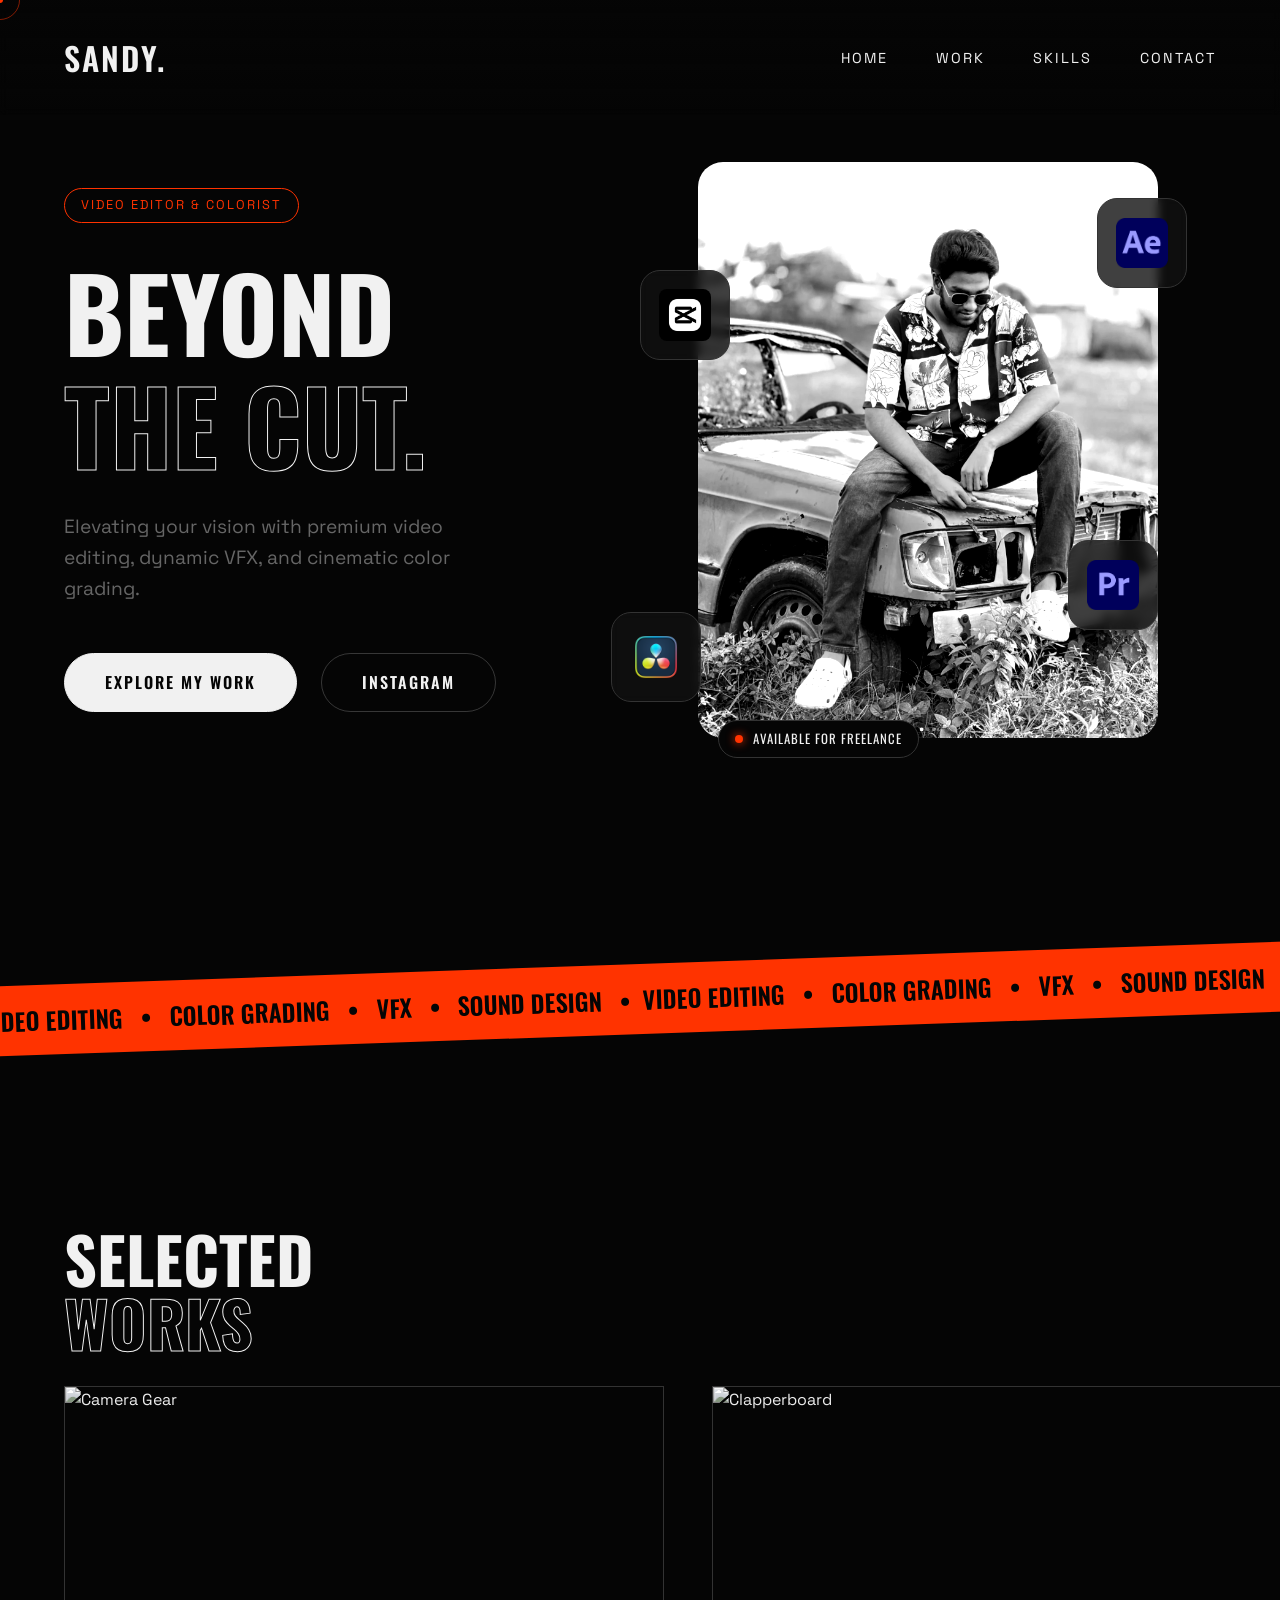
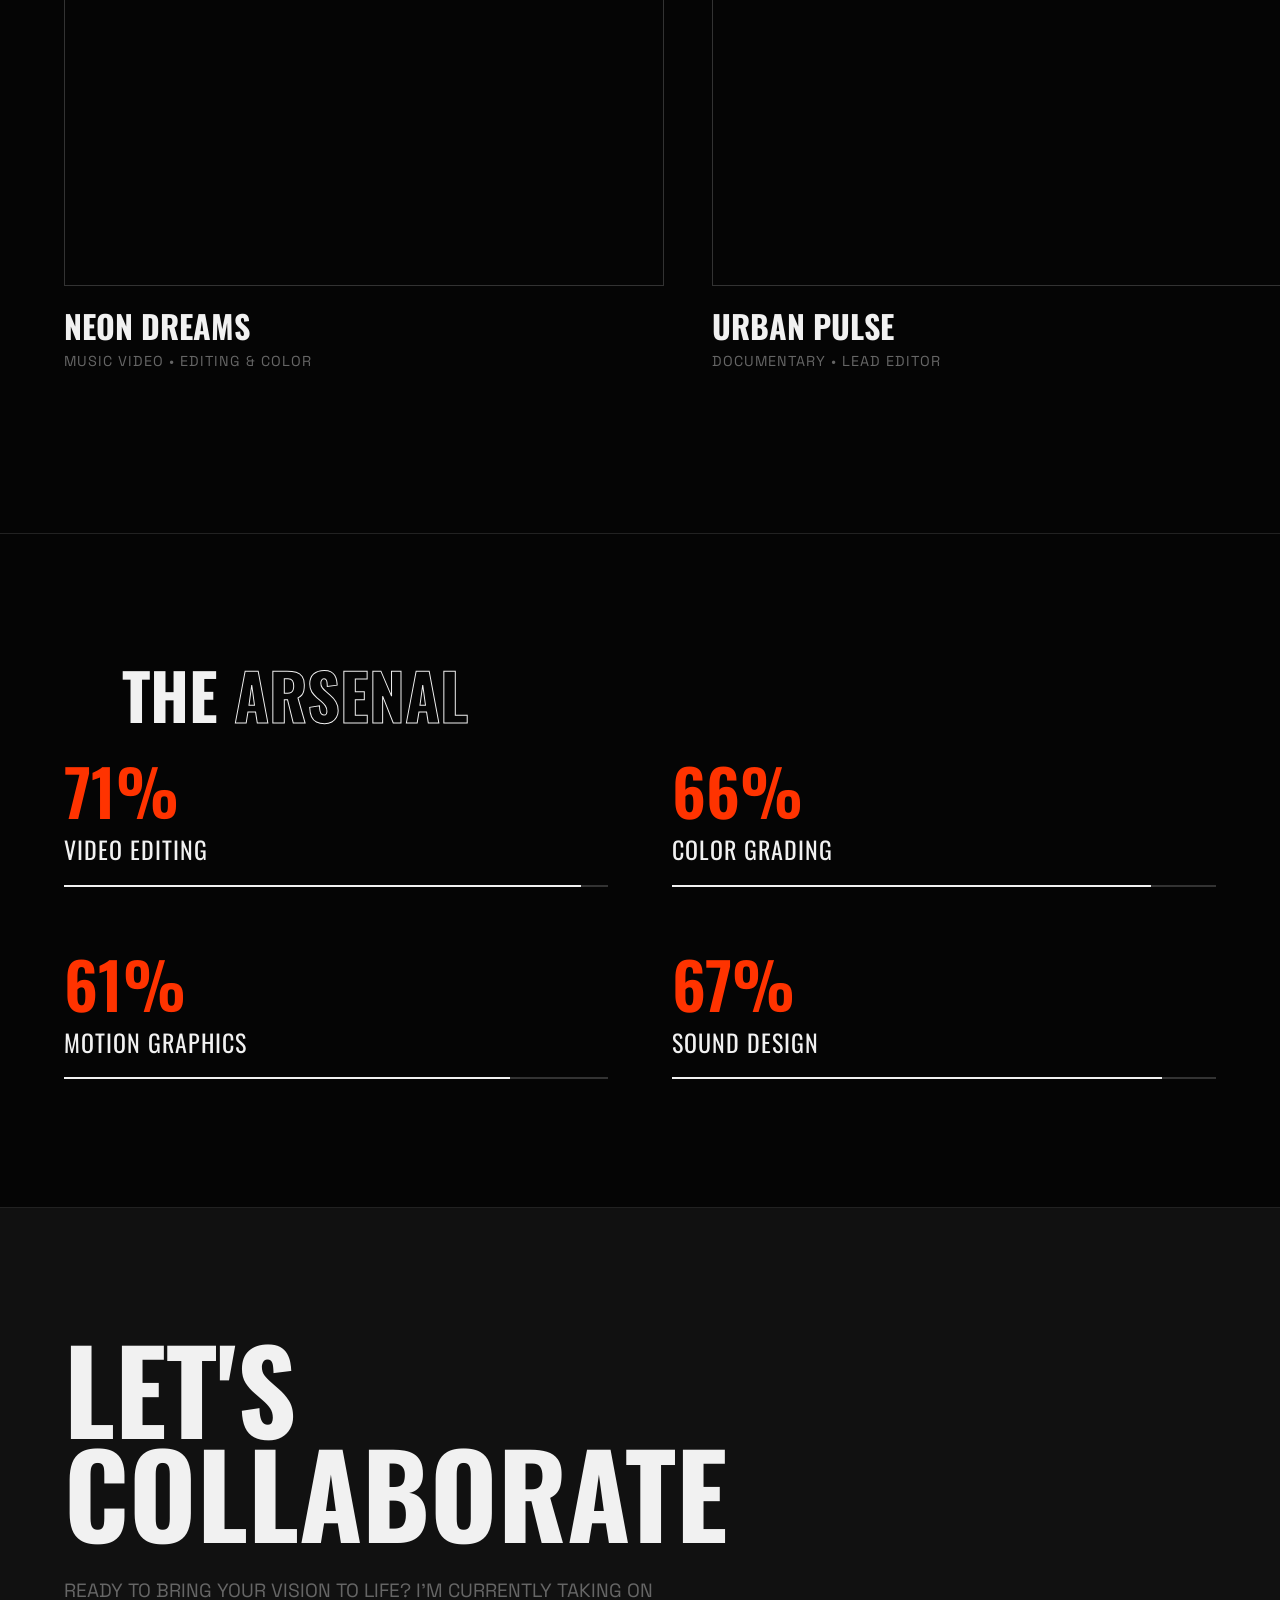
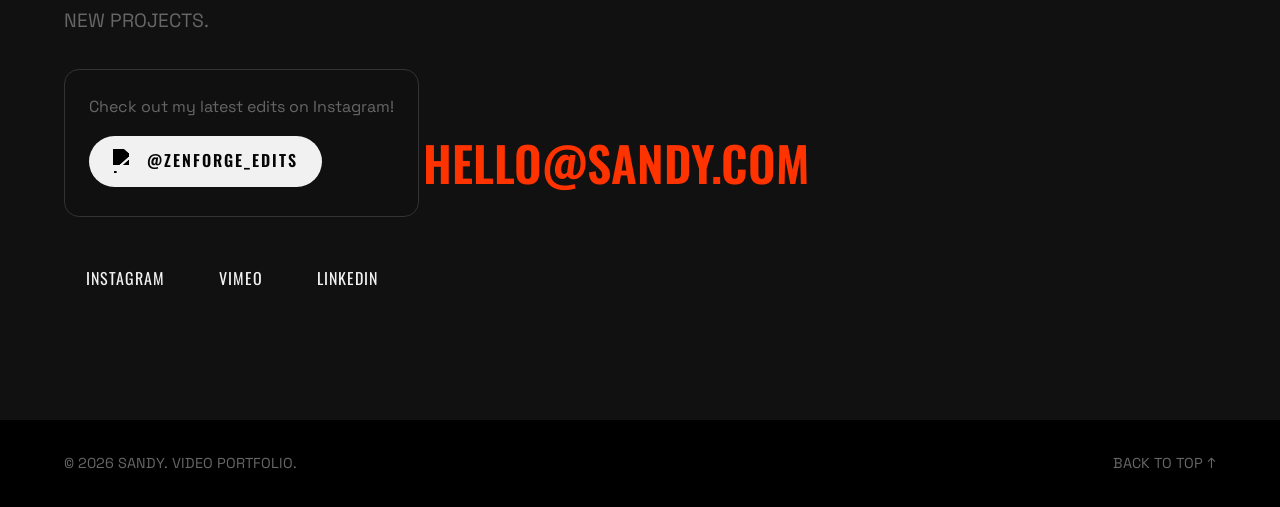
==== index.html @ 98352fca "Initial commit: Portfolio Website" ====
<!DOCTYPE html>
<html lang="en">
<head>
    <meta charset="UTF-8">
    <meta name="viewport" content="width=device-width, initial-scale=1.0">
    <title>Sandy | Video Editor</title>
    <meta name="description" content="Portfolio of Sandy, a professional video editor.">
    <link rel="preconnect" href="https://fonts.googleapis.com">
    <link rel="preconnect" href="https://fonts.gstatic.com" crossorigin>
    <link href="https://fonts.googleapis.com/css2?family=Space+Grotesk:wght@300;400;600;700&family=Oswald:wght@400;600&display=swap" rel="stylesheet">
    <link rel="stylesheet" href="styles.css">
</head>
<body>
    <div id="cursor" class="custom-cursor"></div>
    <div id="cursor-follower" class="custom-cursor-follower"></div>

    <nav class="navbar">
        <div class="logo">SANDY.</div>
        <ul class="nav-links">
            <li><a href="#hero">Home</a></li>
            <li><a href="#work">Work</a></li>
            <li><a href="#skills">Skills</a></li>
            <li><a href="#contact">Contact</a></li>
        </ul>
        <div class="menu-toggle">
            <span class="bar"></span>
            <span class="bar"></span>
            <span class="bar"></span>
        </div>
    </nav>

    <main>
        <!-- Hero Section: Split Layout -->
        <section id="hero" class="hero-section">
            <div class="hero-content">
                <div class="hero-badge">VIDEO EDITOR & COLORIST</div>
                <h1 class="hero-title">
                    <span class="line">BEYOND</span>
                    <span class="line outline">THE CUT.</span>
                </h1>
                <p class="hero-subtitle">
                    Elevating your vision with premium video editing, dynamic VFX, and cinematic color grading. 
                </p>
                <div class="hero-actions">
                    <a href="#work" class="cta-primary">EXPLORE MY WORK</a>
                    <a href="https://www.instagram.com/zenforge_edits/?hl=en" target="_blank" class="cta-secondary">INSTAGRAM</a>
                </div>
            </div>
            <div class="hero-visual">
                <div class="image-container">
                    <img src="assets/sandy_image.png" alt="Sandy - Video Editor" class="profile-img">
                    <div class="status-badge">
                        <span class="dot"></span>
                        AVAILABLE FOR FREELANCE
                    </div>
                </div>
                <div class="floating-tools">
                    <div class="tool-icon tool-ae"><img src="assets/Adobe_After_Effects_CC_icon.svg.png" alt="After Effects"></div>
                    <div class="tool-icon tool-pr"><img src="assets/premiere_pro.png" alt="Premiere Pro"></div>
                    <div class="tool-icon tool-dr"><img src="assets/DaVinci_Resolve_Studio.png" alt="DaVinci Resolve"></div>
                    <div class="tool-icon tool-cc"><img src="assets/capcut_logo.jpg" alt="Capcut"></div>
                </div>
            </div>
        </section>

        <!-- Marquee Divider -->
        <div class="marquee">
            <div class="marquee-content">
                <span>VIDEO EDITING &nbsp; • &nbsp; COLOR GRADING &nbsp; • &nbsp; VFX &nbsp; • &nbsp; SOUND DESIGN &nbsp; • &nbsp; </span>
                <span>VIDEO EDITING &nbsp; • &nbsp; COLOR GRADING &nbsp; • &nbsp; VFX &nbsp; • &nbsp; SOUND DESIGN &nbsp; • &nbsp; </span>
                <span>VIDEO EDITING &nbsp; • &nbsp; COLOR GRADING &nbsp; • &nbsp; VFX &nbsp; • &nbsp; SOUND DESIGN &nbsp; • &nbsp; </span>
            </div>
            <div class="marquee-content" aria-hidden="true">
                <span>VIDEO EDITING &nbsp; • &nbsp; COLOR GRADING &nbsp; • &nbsp; VFX &nbsp; • &nbsp; SOUND DESIGN &nbsp; • &nbsp; </span>
                <span>VIDEO EDITING &nbsp; • &nbsp; COLOR GRADING &nbsp; • &nbsp; VFX &nbsp; • &nbsp; SOUND DESIGN &nbsp; • &nbsp; </span>
                <span>VIDEO EDITING &nbsp; • &nbsp; COLOR GRADING &nbsp; • &nbsp; VFX &nbsp; • &nbsp; SOUND DESIGN &nbsp; • &nbsp; </span>
            </div>
        </div>

        <!-- Work Section: Horizontal Scroll Layout -->
        <section id="work" class="work-section">
            <h2 class="section-title">SELECTED <br> <span class="outline">WORKS</span></h2>
            <div class="projects-container">
                <div class="projects-wrapper">
                    <div class="project-card">
                        <div class="project-img-wrapper">
                            <div class="project-overlay"></div>
                            <img src="https://images.unsplash.com/photo-1571210862729-78a52d3779a2?ixlib=rb-4.0.3&auto=format&fit=crop&w=800&q=80" alt="Camera Gear">
                            <div class="play-btn">▶</div>
                        </div>
                        <div class="project-info">
                            <h3>Neon Dreams</h3>
                            <p>Music Video • Editing & Color</p>
                        </div>
                    </div>
                    <div class="project-card">
                        <div class="project-img-wrapper">
                            <div class="project-overlay"></div>
                            <img src="https://images.unsplash.com/photo-1536440136628-849c177e76a1?ixlib=rb-4.0.3&auto=format&fit=crop&w=800&q=80" alt="Clapperboard">
                            <div class="play-btn">▶</div>
                        </div>
                        <div class="project-info">
                            <h3>Urban Pulse</h3>
                            <p>Documentary • Lead Editor</p>
                        </div>
                    </div>
                    <div class="project-card">
                        <div class="project-img-wrapper">
                            <div class="project-overlay"></div>
                            <img src="sandy_files/567518211_18017812184782950_3594509091531476825_n.webp" alt="Editing Setup">
                            <div class="play-btn">▶</div>
                        </div>
                        <div class="project-info">
                            <h3>Speed & Sound</h3>
                            <p>Commercial • VFX & Editing</p>
                        </div>
                    </div>
                    <div class="project-card">
                        <div class="project-img-wrapper">
                            <div class="project-overlay"></div>
                            <img src="https://images.unsplash.com/photo-1492691527719-9d1e07e534b4?ixlib=rb-4.0.3&auto=format&fit=crop&w=800&q=80" alt="Lenses">
                            <div class="play-btn">▶</div>
                        </div>
                        <div class="project-info">
                            <h3>The Void</h3>
                            <p>Short Film • Editing & Sound</p>
                        </div>
                    </div>
                </div>
            </div>
        </section>

        <!-- Skills Section -->
        <section id="skills" class="skills-section">
            <h2 class="section-title">THE <span class="outline">ARSENAL</span></h2>
            <div class="skills-grid">
                <div class="skill-item">
                    <div class="skill-percentage" data-target="95">0%</div>
                    <div class="skill-name">VIDEO EDITING</div>
                    <div class="skill-bar"><div class="skill-fill"></div></div>
                </div>
                <div class="skill-item">
                    <div class="skill-percentage" data-target="88">0%</div>
                    <div class="skill-name">COLOR GRADING</div>
                    <div class="skill-bar"><div class="skill-fill"></div></div>
                </div>
                <div class="skill-item">
                    <div class="skill-percentage" data-target="82">0%</div>
                    <div class="skill-name">MOTION GRAPHICS</div>
                    <div class="skill-bar"><div class="skill-fill"></div></div>
                </div>
                <div class="skill-item">
                    <div class="skill-percentage" data-target="90">0%</div>
                    <div class="skill-name">SOUND DESIGN</div>
                    <div class="skill-bar"><div class="skill-fill"></div></div>
                </div>
            </div>
        </section>

        <!-- Contact Section -->
        <section id="contact" class="contact-section">
            <div class="contact-content">
                <h2 class="huge-text">LET'S <br> COLLABORATE</h2>
                <p>READY TO BRING YOUR VISION TO LIFE? I'M CURRENTLY TAKING ON NEW PROJECTS.</p>
                
                <div class="instagram-highlight">
                    <p>Check out my latest edits on Instagram!</p>
                    <a href="https://www.instagram.com/zenforge_edits/?hl=en" target="_blank" class="insta-button">
                        <img src="https://upload.wikimedia.org/wikipedia/commons/a/a5/Instagram_icon.png" alt="Instagram Logo" class="insta-logo">
                        @ZENFORGE_EDITS
                    </a>
                </div>

                <a href="mailto:hello@sandy.com" class="email-link">HELLO@SANDY.COM</a>
                <div class="social-links">
                    <a href="https://www.instagram.com/zenforge_edits/?hl=en" target="_blank" class="social-link">INSTAGRAM</a>
                    <a href="#" class="social-link">VIMEO</a>
                    <a href="#" class="social-link">LINKEDIN</a>
                </div>
            </div>
        </section>
    </main>

    <footer>
        <div class="footer-content">
            <p>&copy; 2026 SANDY. VIDEO PORTFOLIO.</p>
            <p class="back-to-top">BACK TO TOP &uarr;</p>
        </div>
    </footer>

    <script src="script.js"></script>
</body>
</html>
---- styles.css ----
:root {
    --bg-color: #050505;
    --text-color: #f1f1f1;
    --accent-color: #ff3300;
    --muted-color: #666666;
    --surface-color: #111111;
    
    --font-heading: 'Oswald', sans-serif;
    --font-body: 'Space Grotesk', sans-serif;
    
    --transition: all 0.3s cubic-bezier(0.25, 1, 0.5, 1);
}

* {
    margin: 0;
    padding: 0;
    box-sizing: border-box;
    cursor: none;
}

html {
    scroll-behavior: smooth;
}

body {
    background-color: var(--bg-color);
    color: var(--text-color);
    font-family: var(--font-body);
    overflow-x: hidden;
    line-height: 1.6;
}

/* Custom Cursor */
.custom-cursor {
    position: fixed;
    top: 0;
    left: 0;
    width: 6px;
    height: 6px;
    background-color: var(--accent-color);
    border-radius: 50%;
    pointer-events: none;
    z-index: 9999;
    transform: translate(-50%, -50%);
    transition: width 0.2s, height 0.2s, background-color 0.2s;
}

.custom-cursor.hover {
    width: 40px;
    height: 40px;
    background-color: transparent;
    border: 1px solid var(--accent-color);
}

.custom-cursor-follower {
    position: fixed;
    top: 0;
    left: 0;
    width: 40px;
    height: 40px;
    border: 1px solid rgba(255, 51, 0, 0.5);
    border-radius: 50%;
    pointer-events: none;
    z-index: 9998;
    transform: translate(-50%, -50%);
    transition: left 0.1s ease-out, top 0.1s ease-out;
}

/* Typography */
h1, h2, h3 {
    font-family: var(--font-heading);
    text-transform: uppercase;
    line-height: 1;
}

.outline {
    color: transparent;
    -webkit-text-stroke: 1px var(--text-color);
}

.section-title {
    font-size: 5vw;
    margin-bottom: 2rem;
    padding: 0 5%;
}

/* Navbar */
.navbar {
    position: fixed;
    top: 0;
    width: 100%;
    padding: 2rem 5%;
    display: flex;
    justify-content: space-between;
    align-items: center;
    z-index: 1000;
    background: linear-gradient(to bottom, rgba(5,5,5,0.9), transparent);
    backdrop-filter: blur(5px);
}

.logo {
    font-family: var(--font-heading);
    font-size: 2rem;
    font-weight: 600;
    letter-spacing: 2px;
}

.nav-links {
    display: flex;
    list-style: none;
    gap: 3rem;
}

.nav-links a {
    color: var(--text-color);
    text-decoration: none;
    font-size: 0.9rem;
    letter-spacing: 2px;
    position: relative;
    text-transform: uppercase;
}

.nav-links a::after {
    content: '';
    position: absolute;
    width: 0;
    height: 1px;
    bottom: -5px;
    left: 0;
    background-color: var(--accent-color);
    transition: var(--transition);
}

.nav-links a:hover::after {
    width: 100%;
}

.menu-toggle {
    display: none;
    flex-direction: column;
    gap: 5px;
    cursor: none;
}

.menu-toggle .bar {
    width: 30px;
    height: 2px;
    background-color: var(--text-color);
}

/* Hero Section */
.hero-section {
    min-height: 100vh;
    display: flex;
    align-items: center;
    padding: 0 5%;
    position: relative;
    overflow: hidden;
}

.hero-content {
    flex: 1;
    z-index: 2;
    display: flex;
    flex-direction: column;
    justify-content: center;
}

.hero-badge {
    display: inline-block;
    padding: 0.4rem 1rem;
    border: 1px solid var(--accent-color);
    color: var(--accent-color);
    font-size: 0.8rem;
    letter-spacing: 2px;
    border-radius: 20px;
    margin-bottom: 2rem;
    align-self: flex-start;
    animation: fadeUp 1s ease forwards;
}

.hero-title {
    font-size: 8vw;
    line-height: 1.1;
    display: flex;
    flex-direction: column;
    margin-bottom: 2rem;
}

.hero-title .line {
    opacity: 0;
    transform: translateY(40px);
    animation: slideUpFade 1s cubic-bezier(0.25, 1, 0.5, 1) forwards;
}

.hero-title .line:nth-child(2) {
    animation-delay: 0.2s;
}

.hero-subtitle {
    font-size: 1.2rem;
    color: var(--muted-color);
    max-width: 450px;
    margin-bottom: 3rem;
    opacity: 0;
    animation: fadeUp 1s ease 0.4s forwards;
}

.hero-actions {
    display: flex;
    gap: 1.5rem;
    opacity: 0;
    animation: fadeUp 1s ease 0.6s forwards;
}

.cta-primary, .cta-secondary {
    padding: 1rem 2.5rem;
    font-family: var(--font-heading);
    font-weight: 600;
    letter-spacing: 2px;
    text-decoration: none;
    border-radius: 30px;
    transition: var(--transition);
}

.cta-primary {
    background-color: var(--text-color);
    color: var(--bg-color);
    border: 1px solid var(--text-color);
}

.cta-primary:hover {
    background-color: transparent;
    color: var(--text-color);
}

.cta-secondary {
    background-color: transparent;
    color: var(--text-color);
    border: 1px solid rgba(255, 255, 255, 0.2);
}

.cta-secondary:hover {
    border-color: var(--text-color);
    background-color: rgba(255, 255, 255, 0.05);
}

@keyframes slideUpFade {
    to {
        opacity: 1;
        transform: translateY(0);
    }
}

@keyframes fadeUp {
    from {
        opacity: 0;
        transform: translateY(20px);
    }
    to {
        opacity: 1;
        transform: translateY(0);
    }
}

.hero-visual {
    flex: 1;
    position: relative;
    height: 80vh;
    display: flex;
    justify-content: center;
    align-items: center;
}

.image-container {
    position: relative;
    width: 80%;
    height: 80%;
    background-color: var(--surface-color);
    border-radius: 25px;
    overflow: visible;
}

.profile-img {
    width: 100%;
    height: 100%;
    object-fit: cover;
    filter: grayscale(100%) contrast(1.2);
    transition: filter 0.5s ease;
    border-radius: 25px;
}

.image-container:hover .profile-img {
    filter: grayscale(0%) contrast(1.1);
}

.status-badge {
    position: absolute;
    bottom: -20px;
    left: 20px;
    background-color: var(--bg-color);
    padding: 0.5rem 1rem;
    display: flex;
    align-items: center;
    gap: 10px;
    border: 1px solid #333;
    font-family: var(--font-heading);
    font-size: 0.8rem;
    letter-spacing: 1px;
    border-radius: 20px;
    z-index: 5;
}

.dot {
    width: 8px;
    height: 8px;
    background-color: var(--accent-color);
    border-radius: 50%;
    box-shadow: 0 0 10px var(--accent-color);
    animation: pulse 2s infinite;
}

@keyframes pulse {
    0% { transform: scale(0.95); box-shadow: 0 0 0 0 rgba(255, 51, 0, 0.7); }
    70% { transform: scale(1); box-shadow: 0 0 0 10px rgba(255, 51, 0, 0); }
    100% { transform: scale(0.95); box-shadow: 0 0 0 0 rgba(255, 51, 0, 0); }
}

.floating-tools {
    position: absolute;
    top: 0;
    left: 0;
    width: 100%;
    height: 100%;
    pointer-events: none;
    z-index: 4;
}

.tool-icon {
    position: absolute;
    width: 90px;
    height: 90px;
    background: rgba(17, 17, 17, 0.8);
    backdrop-filter: blur(5px);
    border: 1px solid #333;
    border-radius: 20px;
    display: flex;
    justify-content: center;
    align-items: center;
    padding: 18px;
    animation: float 6s ease-in-out infinite;
    pointer-events: auto;
    transition: transform 0.3s;
}

.tool-icon:hover {
    transform: scale(1.1) !important; /* Override inline styles temporarily */
    z-index: 10;
    border-color: var(--accent-color);
}

.tool-icon img {
    width: 100%;
    height: 100%;
    object-fit: contain;
    border-radius: 8px; /* Smooth corners for the images */
}

.tool-ae { top: 15%; right: 5%; animation-delay: 0s; }
.tool-pr { bottom: 25%; right: 10%; animation-delay: 1.5s; }
.tool-dr { bottom: 15%; left: -5%; animation-delay: 0.7s; }
.tool-cc { top: 25%; left: 0; animation-delay: 2.2s; }

@keyframes float {
    0% { margin-top: 0px; transform: rotate(0deg); }
    50% { margin-top: -20px; transform: rotate(5deg); }
    100% { margin-top: 0px; transform: rotate(0deg); }
}

/* Marquee Divider */
.marquee {
    background-color: var(--accent-color);
    color: var(--bg-color);
    padding: 1rem 0;
    overflow: hidden;
    white-space: nowrap;
    transform: rotate(-2deg);
    margin: 4rem -20px;
    width: calc(100% + 40px);
    font-family: var(--font-heading);
    font-size: 1.5rem;
    font-weight: 600;
    display: flex;
}

.marquee-content {
    display: flex;
    flex-shrink: 0;
    animation: marquee 20s linear infinite;
}

@keyframes marquee {
    0% { transform: translateX(0); }
    100% { transform: translateX(-100%); }
}

/* Work Section */
.work-section {
    padding: 8rem 0;
    overflow: hidden;
}

.projects-container {
    overflow-x: auto;
    scrollbar-width: none;
    -ms-overflow-style: none;
    padding: 0 5%;
    cursor: grab;
}

.projects-container:active {
    cursor: grabbing;
}

.projects-container::-webkit-scrollbar { 
    display: none;
}

.projects-wrapper {
    display: flex;
    gap: 3rem;
    width: max-content;
    padding-bottom: 2rem;
}

.project-card {
    width: 60vw;
    max-width: 600px;
    flex-shrink: 0;
}

.project-img-wrapper {
    width: 100%;
    height: 60vh;
    max-height: 500px;
    position: relative;
    overflow: hidden;
    border: 1px solid #333;
}

.project-img-wrapper img {
    width: 100%;
    height: 100%;
    object-fit: cover;
    transition: transform 0.8s cubic-bezier(0.25, 1, 0.5, 1);
    filter: grayscale(80%);
}

.project-overlay {
    position: absolute;
    top: 0;
    left: 0;
    width: 100%;
    height: 100%;
    background: linear-gradient(to top, rgba(5,5,5,0.8), transparent);
    z-index: 1;
}

.play-btn {
    position: absolute;
    top: 50%;
    left: 50%;
    transform: translate(-50%, -50%) scale(0.8);
    width: 80px;
    height: 80px;
    background-color: var(--accent-color);
    color: #fff;
    border-radius: 50%;
    display: flex;
    justify-content: center;
    align-items: center;
    font-size: 2rem;
    opacity: 0;
    z-index: 2;
    transition: var(--transition);
}

.project-card:hover .project-img-wrapper img {
    transform: scale(1.05);
    filter: grayscale(0%);
}

.project-card:hover .play-btn {
    opacity: 1;
    transform: translate(-50%, -50%) scale(1);
}

.project-info {
    margin-top: 1.5rem;
}

.project-info h3 {
    font-size: 2rem;
    margin-bottom: 0.5rem;
}

.project-info p {
    color: var(--muted-color);
    text-transform: uppercase;
    letter-spacing: 1px;
    font-size: 0.9rem;
}

/* Skills Section */
.skills-section {
    padding: 8rem 5%;
    border-top: 1px solid #222;
}

.skills-grid {
    display: grid;
    grid-template-columns: repeat(2, 1fr);
    gap: 4rem;
}

.skill-item {
    display: flex;
    flex-direction: column;
}

.skill-percentage {
    font-family: var(--font-heading);
    font-size: 4rem;
    font-weight: 600;
    line-height: 1;
    color: var(--accent-color);
    margin-bottom: 0.5rem;
}

.skill-name {
    font-family: var(--font-heading);
    font-size: 1.5rem;
    margin-bottom: 1rem;
    letter-spacing: 1px;
}

.skill-bar {
    width: 100%;
    height: 2px;
    background-color: #333;
    position: relative;
    overflow: hidden;
}

.skill-fill {
    position: absolute;
    top: 0;
    left: 0;
    height: 100%;
    background-color: var(--text-color);
    width: 0%;
    transition: width 1.5s cubic-bezier(0.25, 1, 0.5, 1);
}

/* Contact Section */
.contact-section {
    padding: 8rem 5%;
    min-height: 80vh;
    display: flex;
    align-items: center;
    background-color: var(--surface-color);
    border-top: 1px solid #222;
}

.huge-text {
    font-size: 9vw;
    line-height: 0.9;
    margin-bottom: 2rem;
}

.contact-content p {
    font-size: 1.2rem;
    color: var(--muted-color);
    max-width: 600px;
    margin-bottom: 2rem;
}

.instagram-highlight {
    margin-bottom: 3rem;
    padding: 1.5rem;
    border: 1px solid #333;
    border-radius: 15px;
    background: rgba(17, 17, 17, 0.5);
    display: inline-block;
}

.instagram-highlight p {
    margin-bottom: 1rem;
    font-size: 1rem;
}

.insta-button {
    display: inline-flex;
    align-items: center;
    gap: 10px;
    padding: 0.8rem 1.5rem;
    background-color: var(--text-color);
    color: var(--bg-color);
    text-decoration: none;
    font-family: var(--font-heading);
    font-weight: 600;
    letter-spacing: 2px;
    border-radius: 30px;
    transition: var(--transition);
}

.insta-logo {
    width: 24px;
    height: 24px;
    filter: brightness(0%); /* Make it black to match the button text */
    transition: filter 0.3s ease;
}

.insta-button:hover {
    background-color: var(--accent-color);
    color: #fff;
}

.insta-button:hover .insta-logo {
    filter: brightness(100%); /* Make it white on hover */
}

.email-link {
    font-family: var(--font-heading);
    font-size: 3rem;
    font-weight: 600;
    color: var(--accent-color);
    text-decoration: none;
    position: relative;
    display: inline-block;
    margin-bottom: 4rem;
}

.email-link::after {
    content: '';
    position: absolute;
    width: 100%;
    height: 4px;
    bottom: -5px;
    left: 0;
    background-color: var(--accent-color);
    transform: scaleX(0);
    transform-origin: right;
    transition: transform 0.4s ease;
}

.email-link:hover::after {
    transform: scaleX(1);
    transform-origin: left;
}

.social-links {
    display: flex;
    gap: 2rem;
}

.social-link {
    color: var(--text-color);
    text-decoration: none;
    font-family: var(--font-heading);
    letter-spacing: 1px;
    position: relative;
}

.social-link::before {
    content: '→';
    margin-right: 5px;
    color: var(--accent-color);
    opacity: 0;
    transition: var(--transition);
}

.social-link:hover::before {
    opacity: 1;
}

/* Footer */
footer {
    padding: 2rem 5%;
    background-color: #000;
}

.footer-content {
    display: flex;
    justify-content: space-between;
    align-items: center;
    color: var(--muted-color);
    font-size: 0.9rem;
}

.back-to-top {
    transition: var(--transition);
}

.back-to-top:hover {
    color: var(--text-color);
}

/* Responsive */
@media (max-width: 768px) {
    .nav-links {
        display: none;
    }
    .menu-toggle {
        display: flex;
    }
    .hero-section {
        flex-direction: column;
        padding-top: 100px;
        flex-wrap: nowrap;
    }
    .hero-visual {
        width: 100%;
        margin-top: 2rem;
        height: 50vh;
    }
    .hero-title { font-size: 15vw; }
    .project-card { width: 85vw; }
    .project-img-wrapper { height: 40vh; }
    .skills-grid { grid-template-columns: 1fr; }
    .huge-text { font-size: 13vw; }
    .email-link { font-size: 2rem; }
    .marquee { margin-top: 1rem; margin-bottom: 1rem; }
}
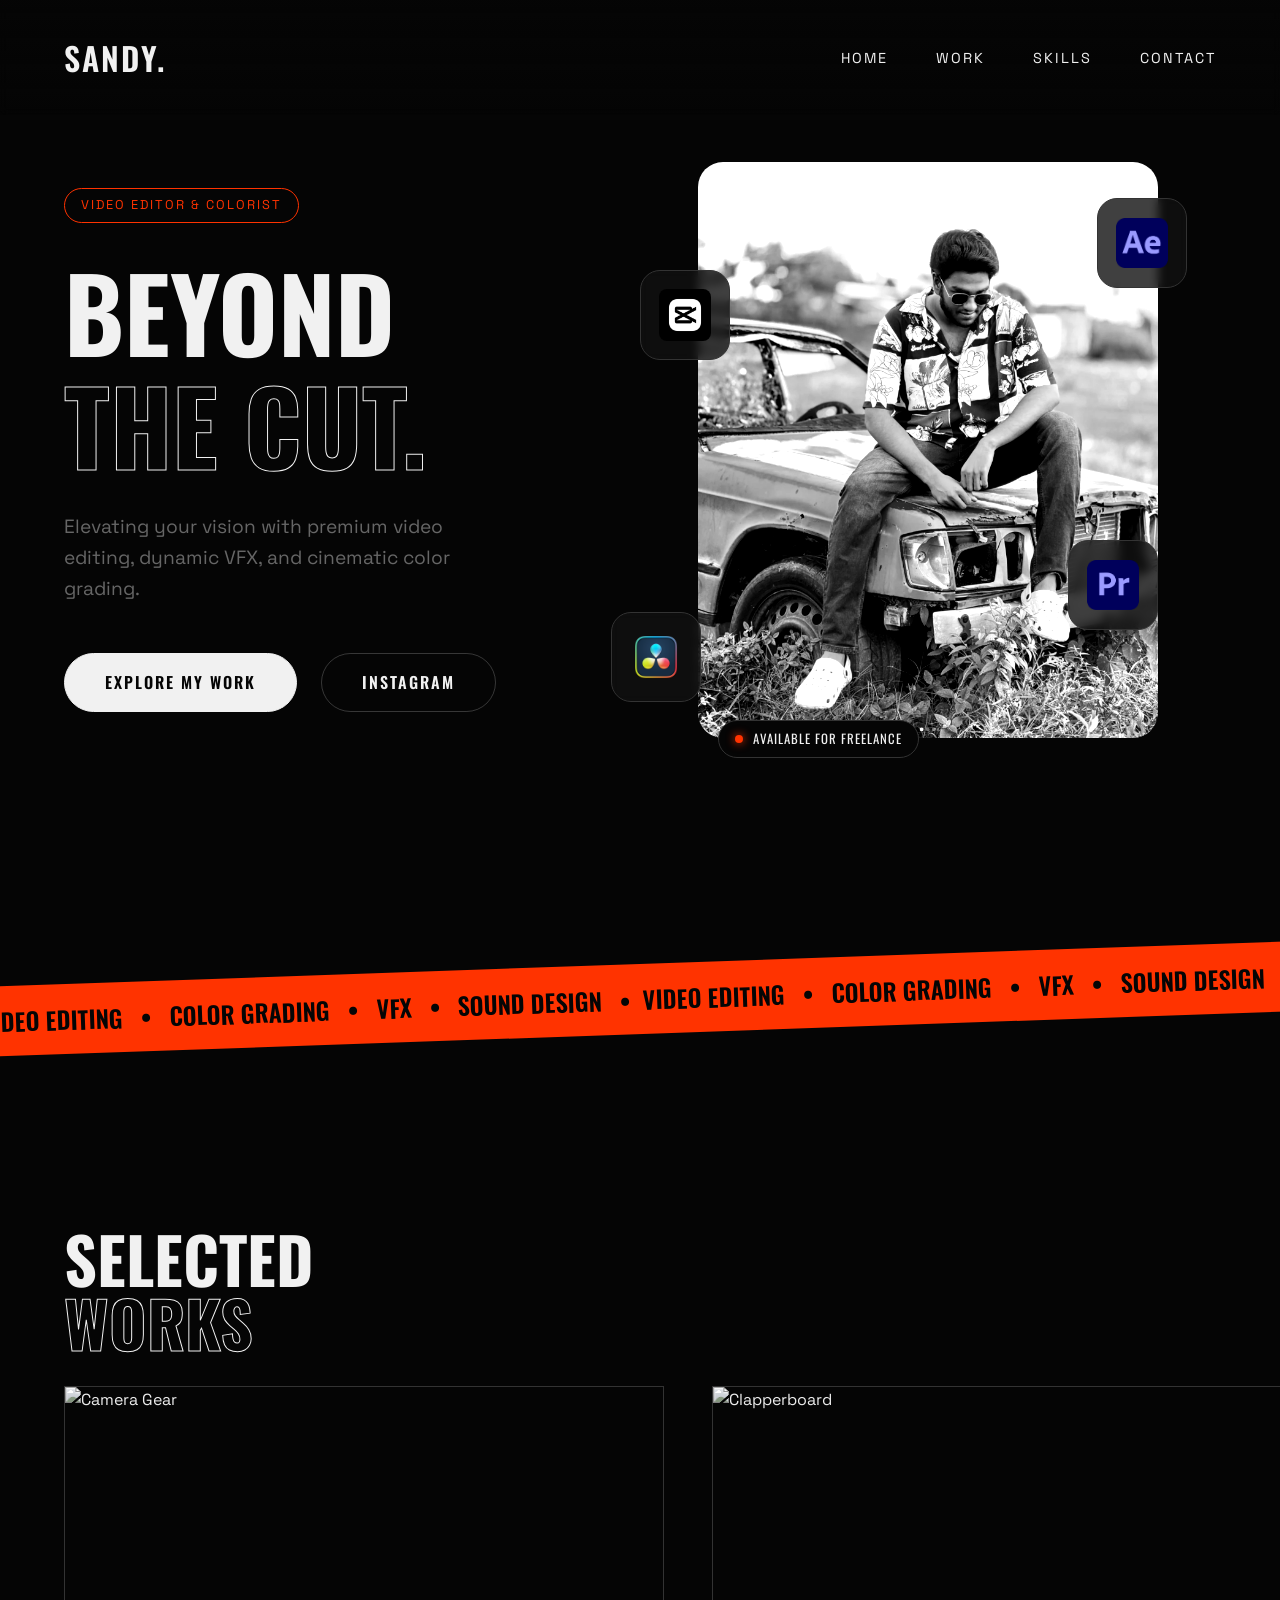
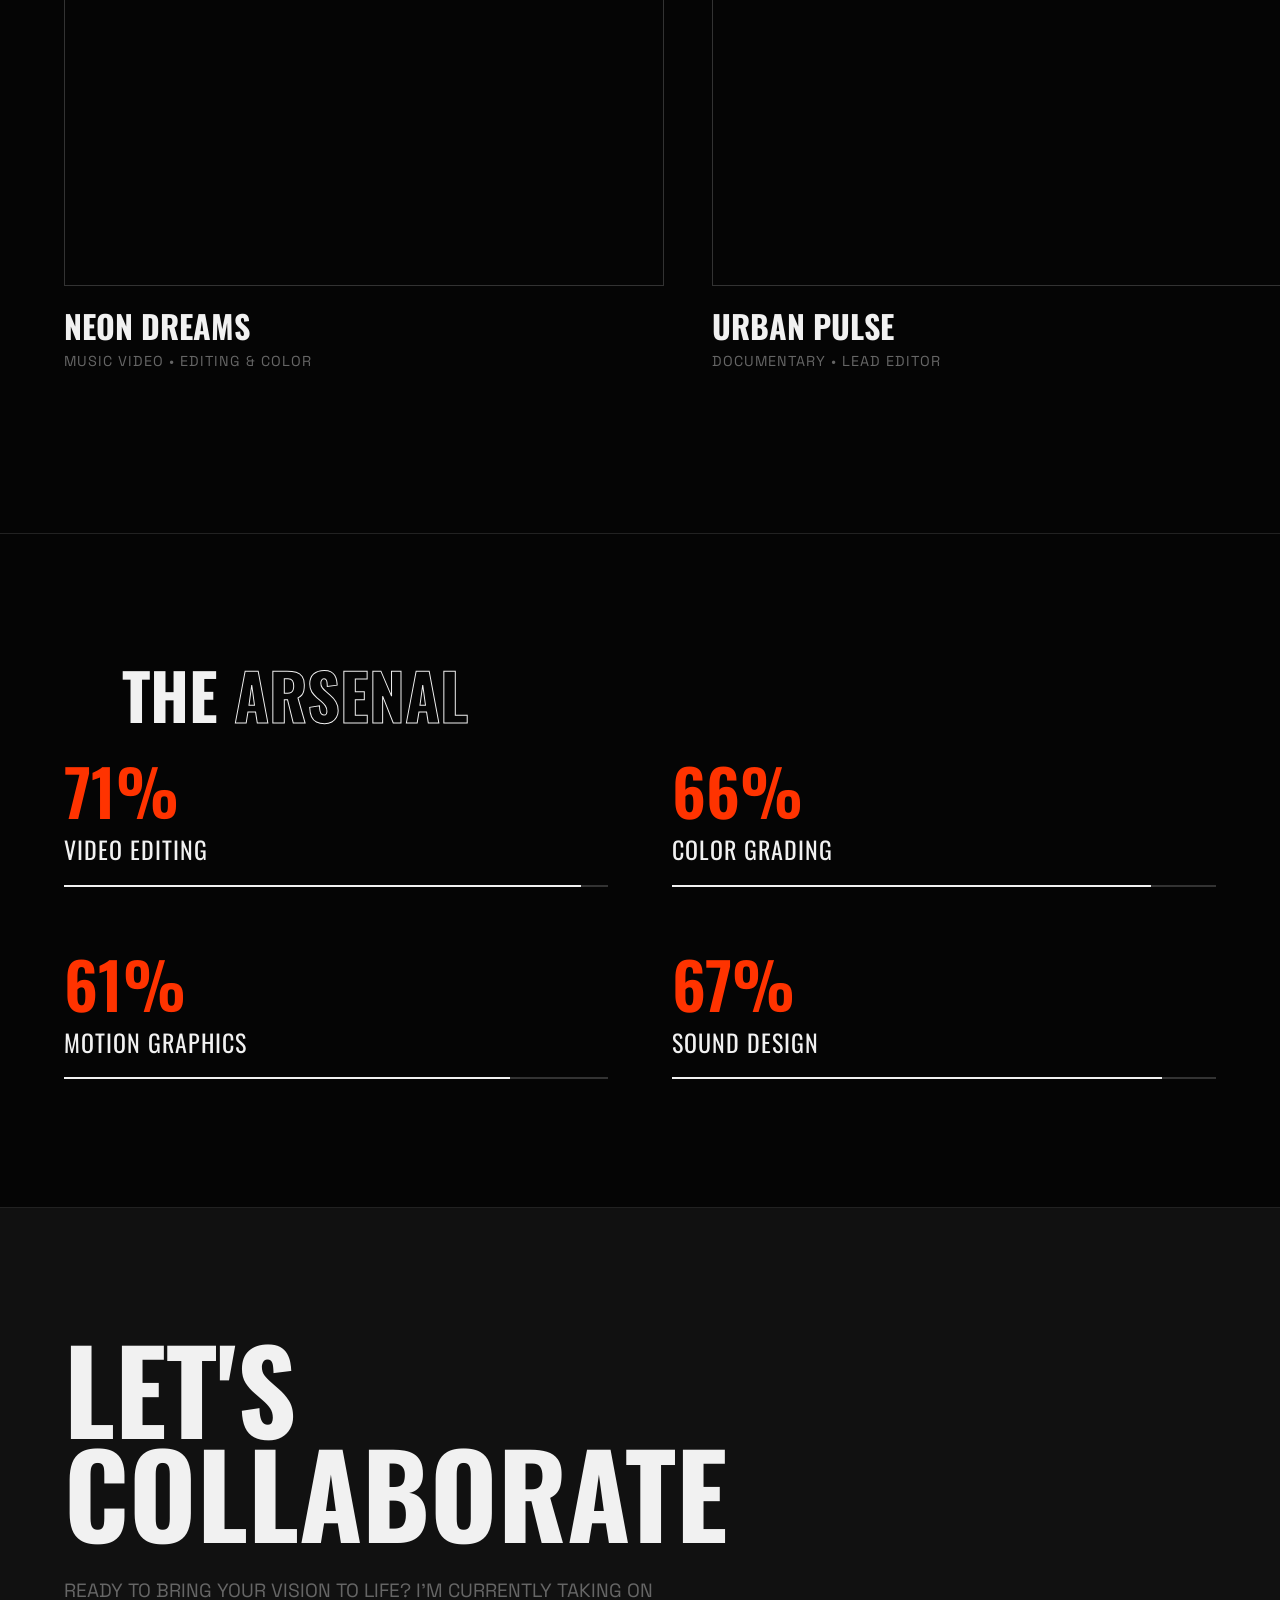
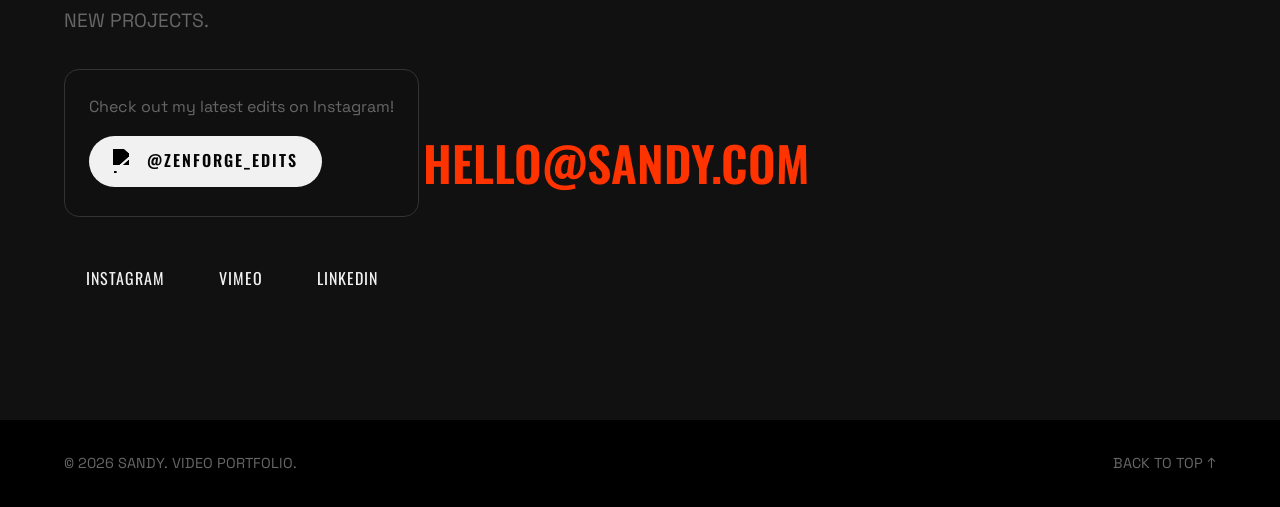
==== commit ce0daa8f: "Remove custom red pointer cursor" ====
--- a/index.html
+++ b/index.html
@@ -11,8 +11,6 @@
     <link rel="stylesheet" href="styles.css">
 </head>
 <body>
-    <div id="cursor" class="custom-cursor"></div>
-    <div id="cursor-follower" class="custom-cursor-follower"></div>
 
     <nav class="navbar">
         <div class="logo">SANDY.</div>
--- a/styles.css
+++ b/styles.css
@@ -15,7 +15,6 @@
     margin: 0;
     padding: 0;
     box-sizing: border-box;
-    cursor: none;
 }
 
 html {
@@ -30,41 +29,7 @@
     line-height: 1.6;
 }
 
-/* Custom Cursor */
-.custom-cursor {
-    position: fixed;
-    top: 0;
-    left: 0;
-    width: 6px;
-    height: 6px;
-    background-color: var(--accent-color);
-    border-radius: 50%;
-    pointer-events: none;
-    z-index: 9999;
-    transform: translate(-50%, -50%);
-    transition: width 0.2s, height 0.2s, background-color 0.2s;
-}
-
-.custom-cursor.hover {
-    width: 40px;
-    height: 40px;
-    background-color: transparent;
-    border: 1px solid var(--accent-color);
-}
-
-.custom-cursor-follower {
-    position: fixed;
-    top: 0;
-    left: 0;
-    width: 40px;
-    height: 40px;
-    border: 1px solid rgba(255, 51, 0, 0.5);
-    border-radius: 50%;
-    pointer-events: none;
-    z-index: 9998;
-    transform: translate(-50%, -50%);
-    transition: left 0.1s ease-out, top 0.1s ease-out;
-}
+
 
 /* Typography */
 h1, h2, h3 {
@@ -716,19 +681,56 @@
     }
     .hero-section {
         flex-direction: column;
-        padding-top: 100px;
-        flex-wrap: nowrap;
+        padding-top: 120px;
+        padding-bottom: 50px;
+        height: auto;
+        min-height: auto;
+    }
+    .hero-content {
+        align-items: center;
+        text-align: center;
+    }
+    .hero-badge {
+        align-self: center;
+    }
+    .hero-title { font-size: 15vw; }
+    .hero-actions {
+        flex-direction: column;
+        width: 100%;
+    }
+    .cta-primary, .cta-secondary {
+        text-align: center;
+        width: 100%;
     }
     .hero-visual {
         width: 100%;
-        margin-top: 2rem;
+        margin-top: 3rem;
         height: 50vh;
     }
-    .hero-title { font-size: 15vw; }
+    .tool-icon {
+        width: 50px;
+        height: 50px;
+        padding: 10px;
+    }
+    .status-badge {
+        font-size: 0.6rem;
+        left: -5px;
+        bottom: 10px;
+    }
+    .marquee { margin: 2rem -20px; font-size: 1.2rem; }
+    
+    .work-section { padding: 4rem 0; }
     .project-card { width: 85vw; }
     .project-img-wrapper { height: 40vh; }
-    .skills-grid { grid-template-columns: 1fr; }
-    .huge-text { font-size: 13vw; }
-    .email-link { font-size: 2rem; }
-    .marquee { margin-top: 1rem; margin-bottom: 1rem; }
-}
+    
+    .skills-section { padding: 4rem 5%; }
+    .skills-grid { grid-template-columns: 1fr; gap: 2rem; }
+    .skill-percentage { font-size: 3rem; }
+    
+    .contact-section { padding: 4rem 5%; }
+    .contact-content { display: flex; flex-direction: column; align-items: center; text-align: center; }
+    .huge-text { font-size: 15vw; margin-bottom: 1rem; }
+    .email-link { font-size: 1.5rem; margin-bottom: 2rem; display: block; }
+    .instagram-highlight { width: 100%; }
+    .social-links { flex-direction: column; gap: 1rem; }
+}
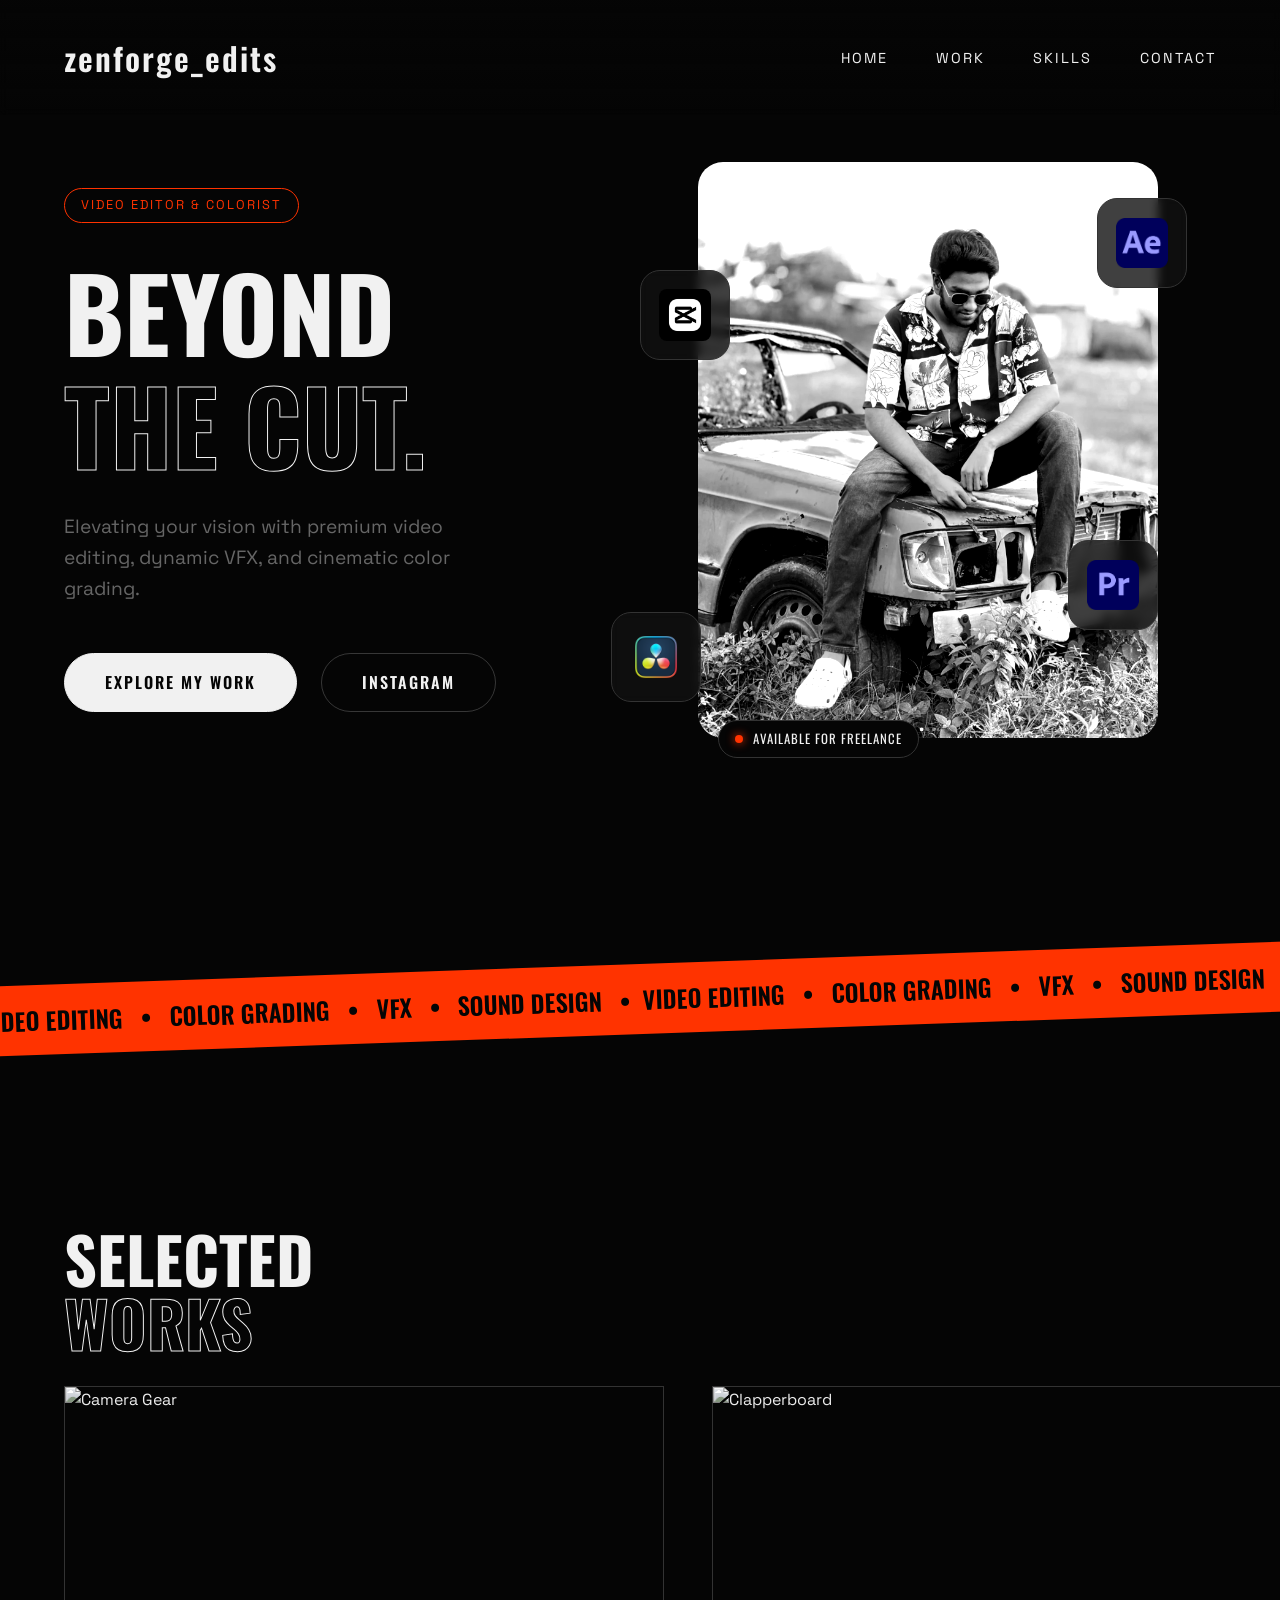
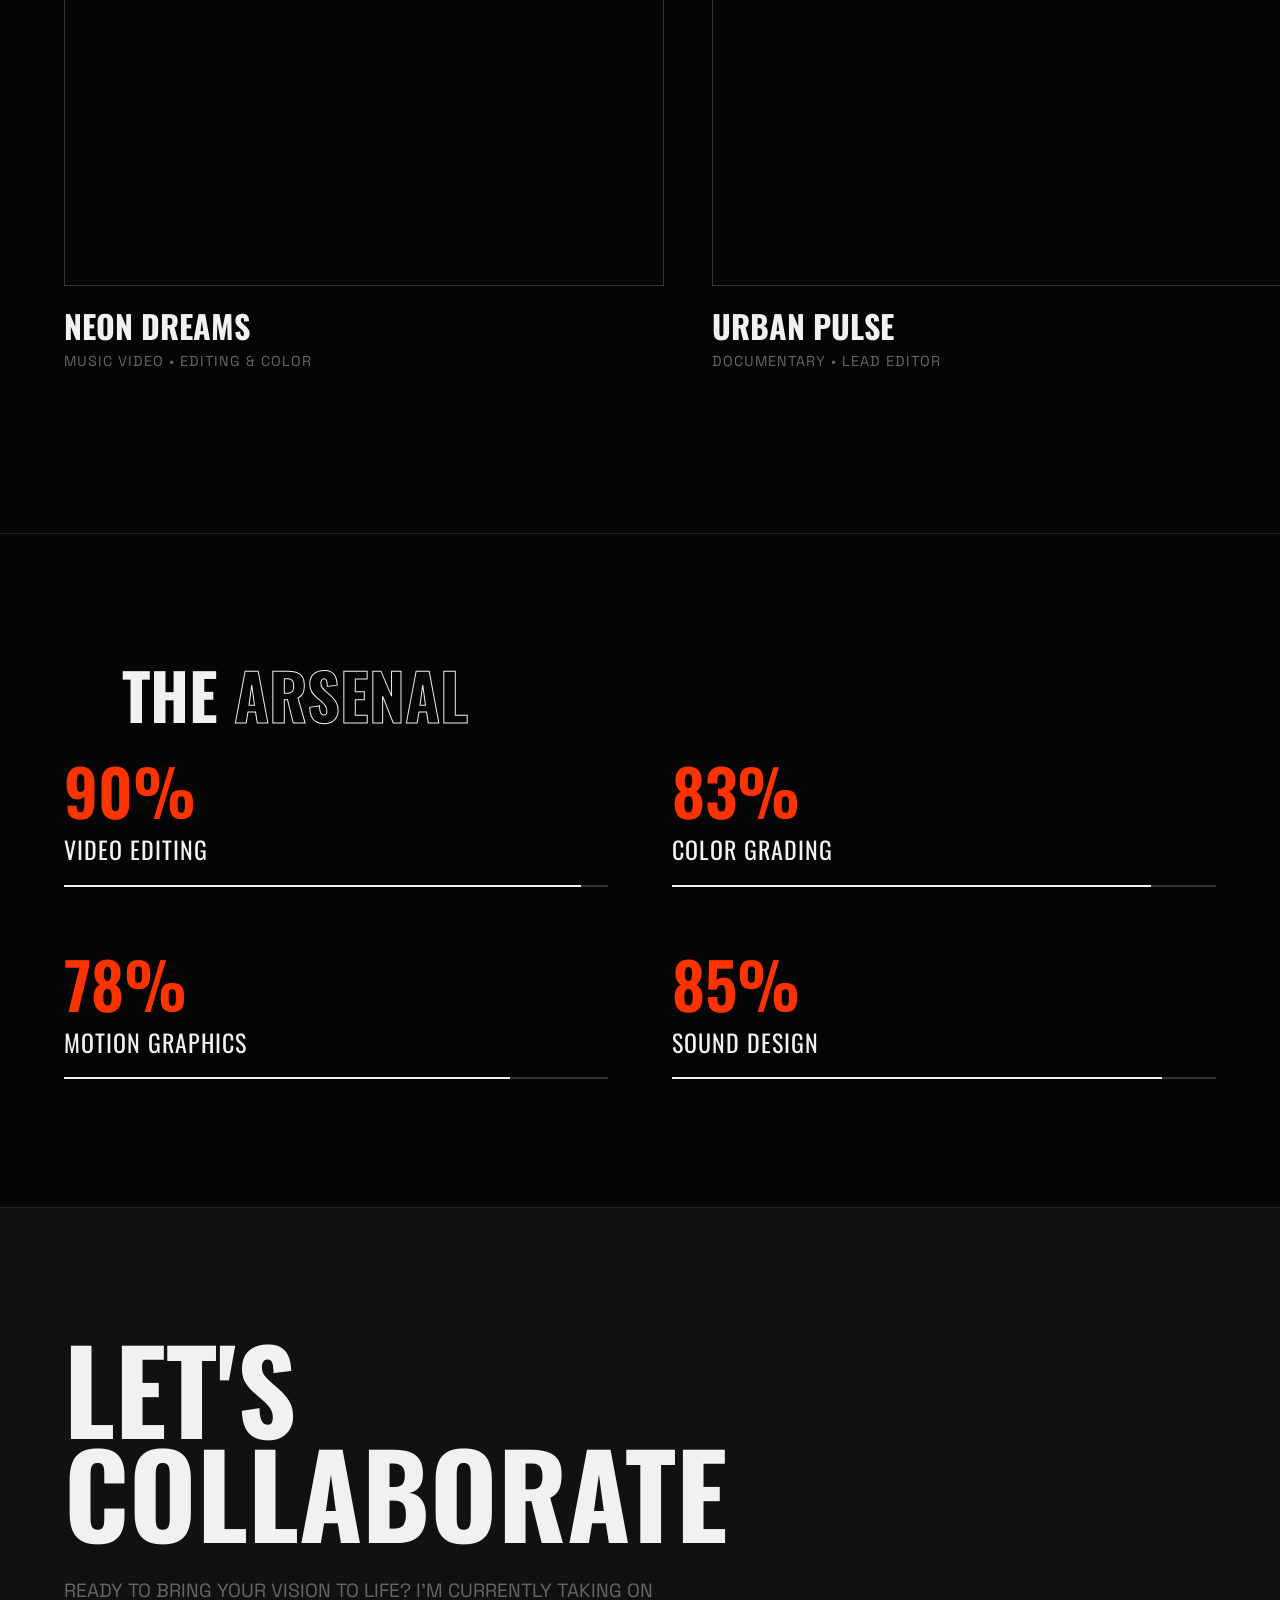
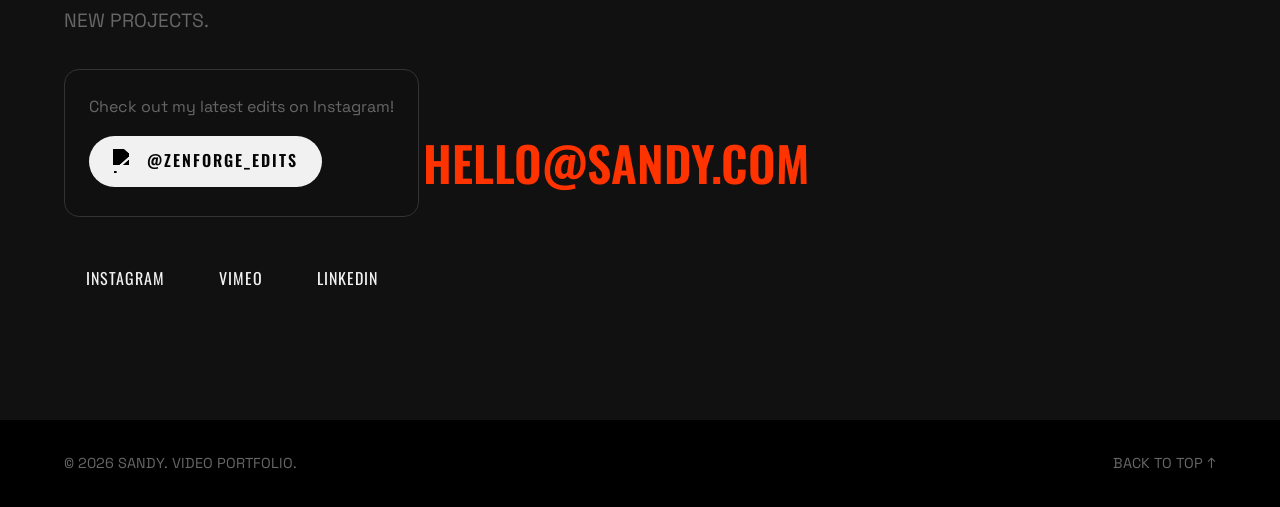
==== commit a0d725d4: "Update logo text in navigation bar" ====
--- a/index.html
+++ b/index.html
@@ -13,7 +13,7 @@
 <body>
 
     <nav class="navbar">
-        <div class="logo">SANDY.</div>
+        <div class="logo">zenforge_edits</div>
         <ul class="nav-links">
             <li><a href="#hero">Home</a></li>
             <li><a href="#work">Work</a></li>
